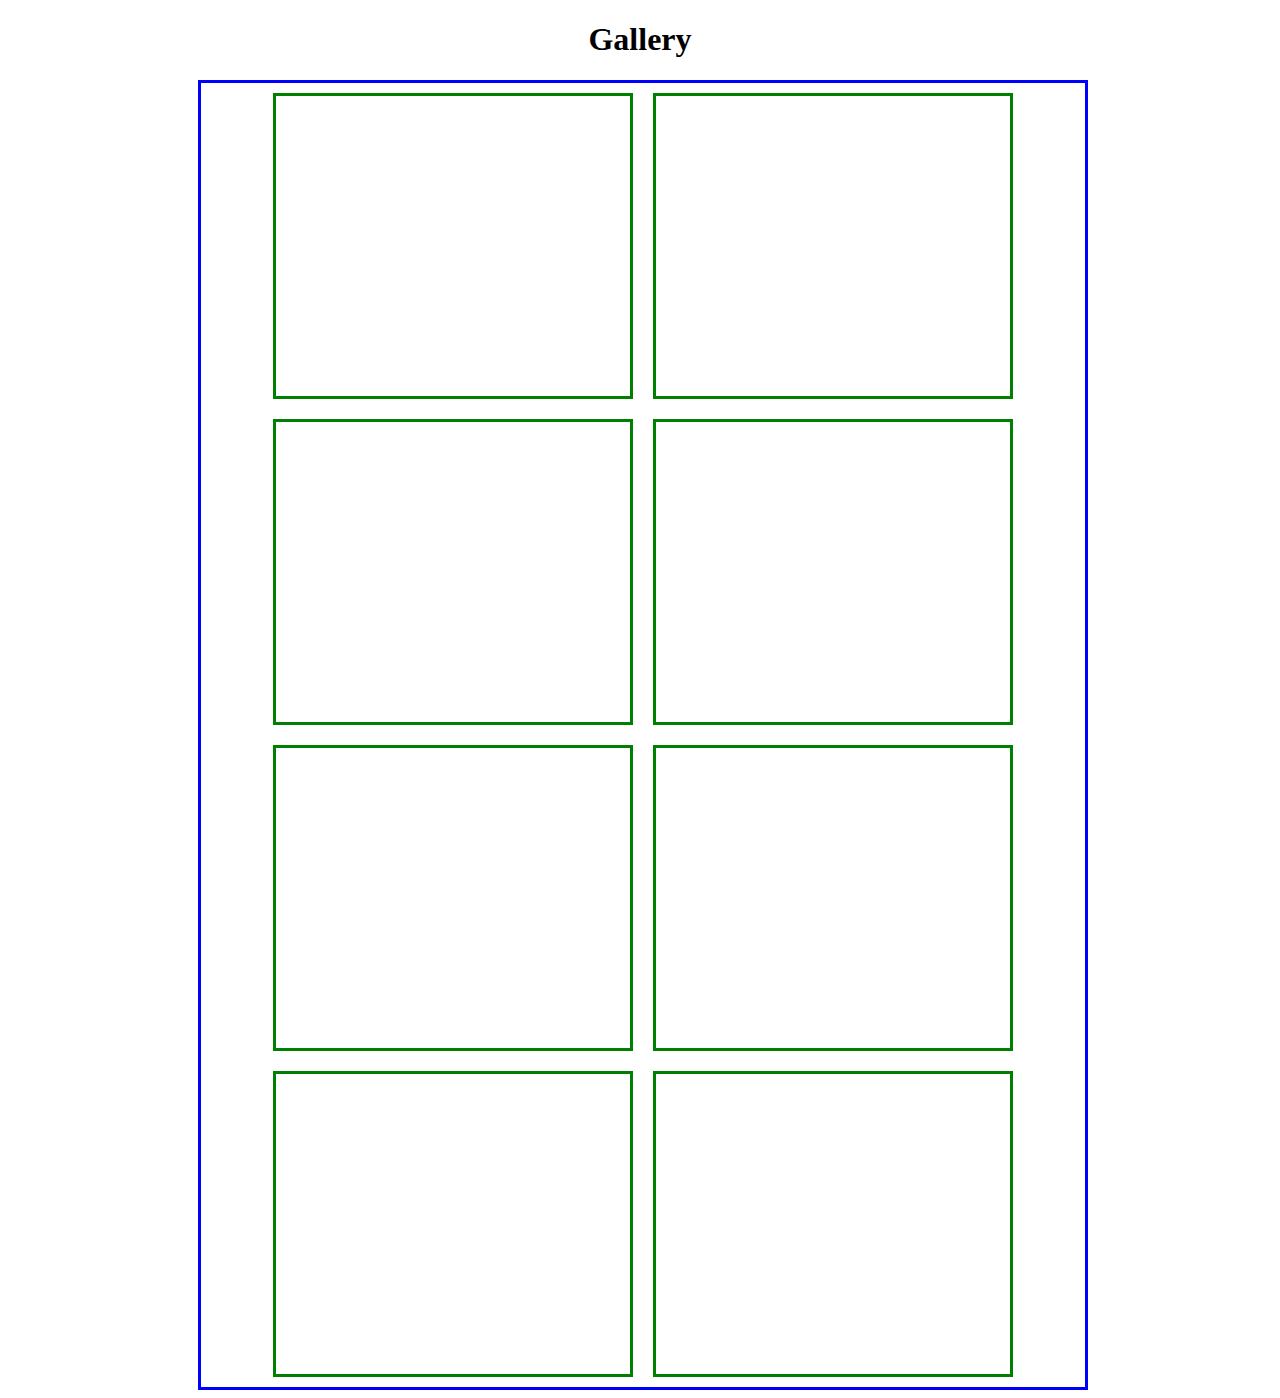
==== gallery/index.html @ 2e26c793 "Add files via upload" ====
<!DOCTYPE html>
<html>
<head>
	<title>Gallery</title>
	<link rel="stylesheet" type="text/css" href="main.css">
</head>
<body>
	<h1>Gallery</h1>
	<div class="main">  
		<div class="item"></div>
		<div class="item"></div>
		<div class="item"></div>
		<div class="item"></div>
		<div class="item"></div>
		<div class="item"></div>
		<div class="item"></div>
		<div class="item"></div>
   </div>


</body>
</html>
---- gallery/main.css ----
h1{
	text-align: center;
}
.item{
	width:40%;
	height:300px;
	border: 3px solid green;
	margin:10px;
}
.main{
	border: 3px solid blue;
	width:70%;
	margin-left:15%;
	display:flex;
	flex-wrap: wrap;
	justify-content:center;
}
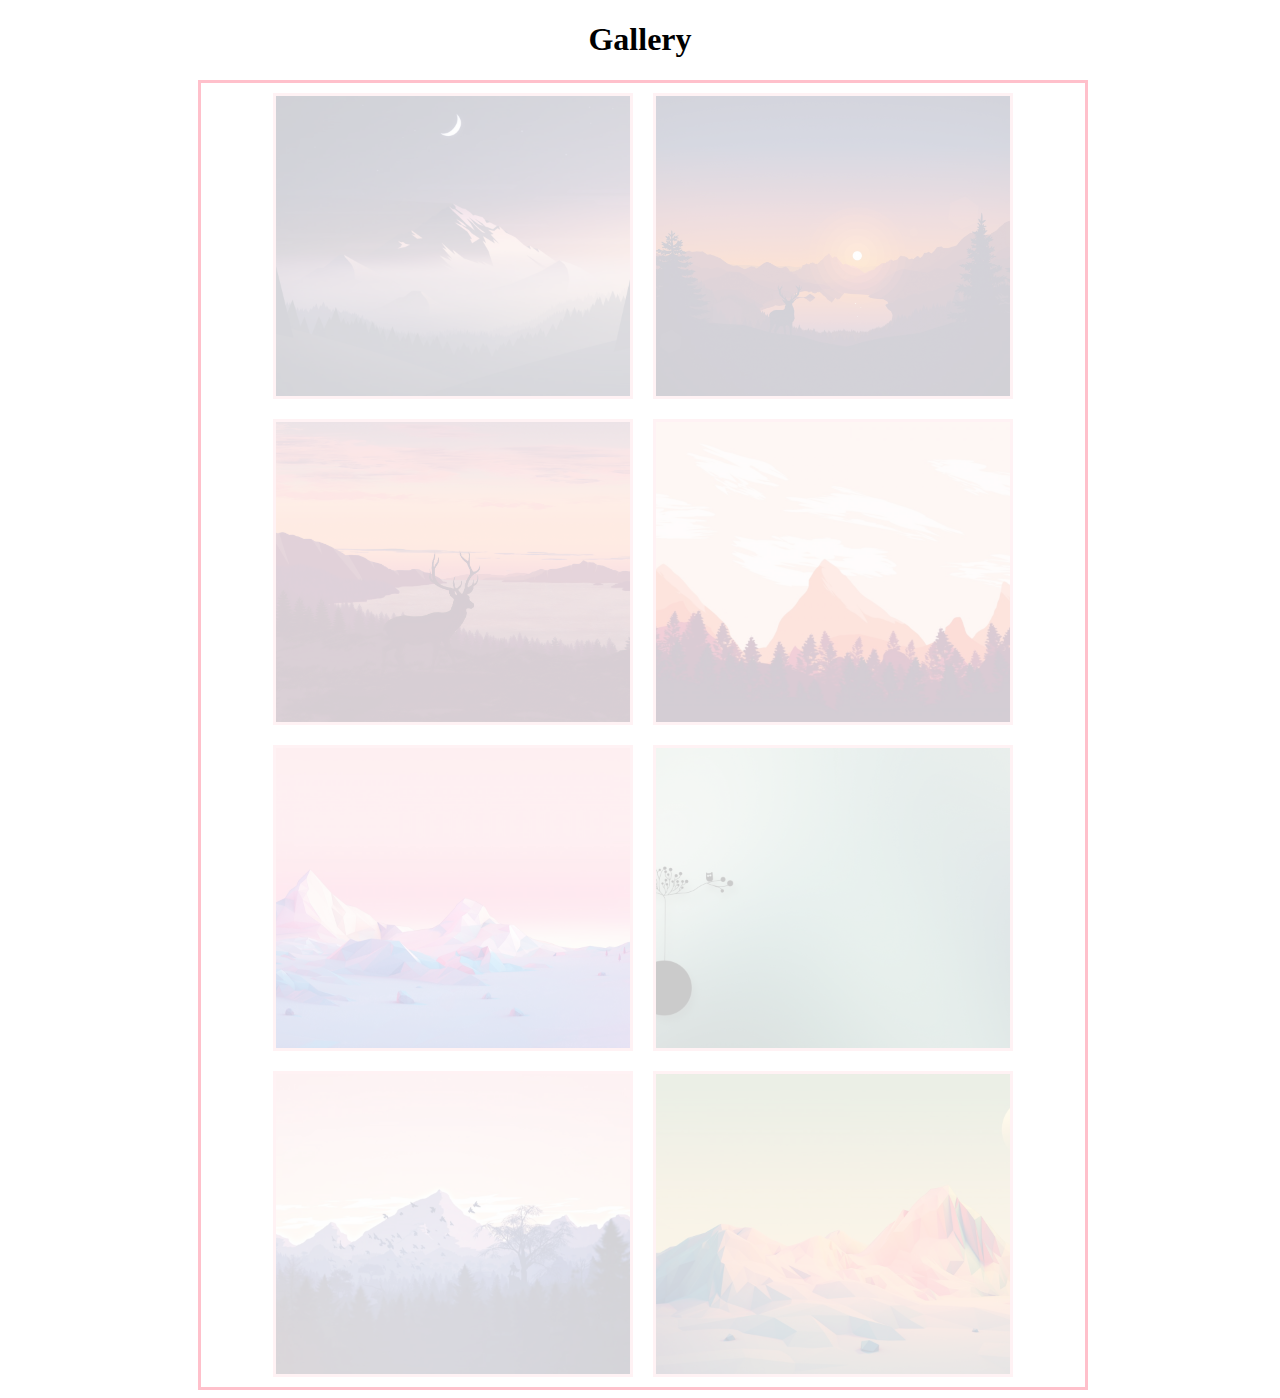
==== commit c7195f3b: "Add files via upload" ====
--- a/gallery/index.html
+++ b/gallery/index.html
@@ -7,14 +7,14 @@
 <body>
 	<h1>Gallery</h1>
 	<div class="main">  
-		<div class="item"></div>
-		<div class="item"></div>
-		<div class="item"></div>
-		<div class="item"></div>
-		<div class="item"></div>
-		<div class="item"></div>
-		<div class="item"></div>
-		<div class="item"></div>
+		<div class="item img1"></div>
+		<div class="item img2"></div>
+		<div class="item img3"></div>
+		<div class="item img4"></div>
+		<div class="item img5"></div>
+		<div class="item img6"></div>
+		<div class="item img7"></div>
+		<div class="item img8"></div>
    </div>
 
 
--- a/gallery/main.css
+++ b/gallery/main.css
@@ -4,14 +4,55 @@
 .item{
 	width:40%;
 	height:300px;
-	border: 3px solid green;
+	border: 3px solid pink;
 	margin:10px;
+	background-size:cover;
+	background-position: center;
+	opacity: 0.2;
+	
+
+
+
 }
 .main{
-	border: 3px solid blue;
+	border: 3px solid pink;
 	width:70%;
 	margin-left:15%;
 	display:flex;
 	flex-wrap: wrap;
 	justify-content:center;
 }
+.img1{
+	background-image: url(img/6.jpg);
+}
+ .img2{
+	background-image: url(img/7.jpg);
+}
+.img3{
+	background-image: url(img/8.jpg);
+}
+.img4{
+	background-image: url(img/1.jpg);
+}
+.img5{
+	background-image: url(img/2.jpg);
+}
+.img6{
+	background-image: url(img/3.jpg);
+}
+.img7{
+	background-image: url(img/4.jpg);
+}
+.img8{
+	background-image: url(img/5.jpg);
+}
+.item:hover{
+	border: 2px solid black;
+
+    box-shadow: 8px 8px 8px black ;
+    border-radius:10px;
+    opacity: 0.99;
+    transition: 0.6s;
+
+
+}
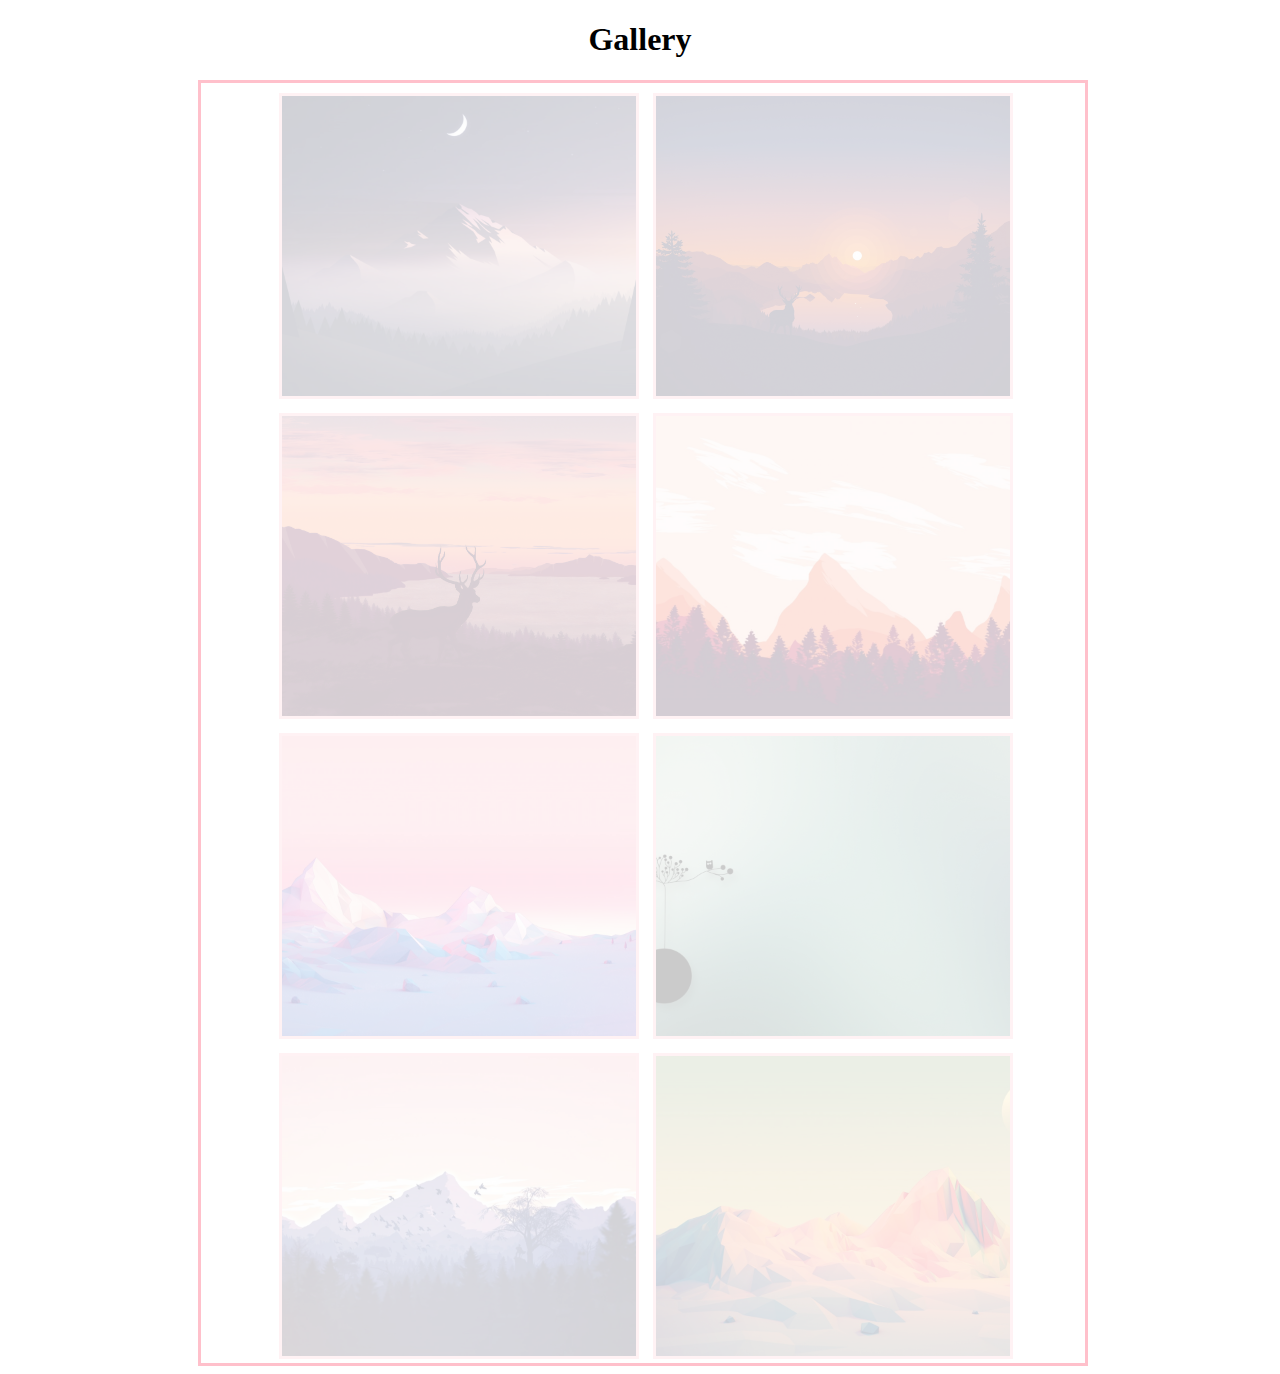
==== commit bc331839: "Add files via upload" ====
--- a/gallery/index.html
+++ b/gallery/index.html
@@ -6,15 +6,31 @@
 </head>
 <body>
 	<h1>Gallery</h1>
-	<div class="main">  
-		<div class="item img1"></div>
-		<div class="item img2"></div>
-		<div class="item img3"></div>
-		<div class="item img4"></div>
-		<div class="item img5"></div>
-		<div class="item img6"></div>
-		<div class="item img7"></div>
-		<div class="item img8"></div>
+	<div class="main">
+		<a target="_blank" href="img/6.jpg">
+			<div class="item img1"></div>
+		</a>
+		<a target="_blank" href="img/7.jpg">
+			<div class="item img2"></div>
+		</a>
+		<a target="_blank" href="img/8.jpg">
+		<div class="item img3"></div>	
+		</a>
+		<a target="_blank" href="img/1.jpg">
+			<div class="item img4"></div>
+		</a>
+		<a target="_blank" href="img/2.jpg">
+		<div class="item img5"></div>	
+		</a>
+		<a target="_blank" href="img/3.jpg">
+			<div class="item img6"></div>
+		</a>
+		<a target="_blank" href="img/4.jpg">
+			<div class="item img7"></div>
+		</a>
+		<a target="_blank" href="img/5.jpg">
+			<div class="item img8"></div>
+		</a>
    </div>
 
 
--- a/gallery/main.css
+++ b/gallery/main.css
@@ -2,17 +2,23 @@
 	text-align: center;
 }
 .item{
-	width:40%;
-	height:300px;
+	
 	border: 3px solid pink;
-	margin:10px;
+	
 	background-size:cover;
 	background-position: center;
 	opacity: 0.2;
-	
+	width:100%; 
+	height:100%;
 
 
 
+}
+body{
+	background-image: url(https://kartinkinaden.ru/uploads/posts/2020-07/1593731318_37-p-foni-s-mazkami-39.jpg);
+	background-size: cover;
+	background-position: center;
+	background-attachment: fixed;
 }
 .main{
 	border: 3px solid pink;
@@ -47,12 +53,21 @@
 	background-image: url(img/5.jpg);
 }
 .item:hover{
+	
 	border: 2px solid black;
 
     box-shadow: 8px 8px 8px black ;
     border-radius:10px;
-    opacity: 0.99;
+    opacity: 0.90;
     transition: 0.6s;
+    
 
 
 }
+a{
+	width:40%;
+	height:300px;
+	margin:10px;
+
+
+}
